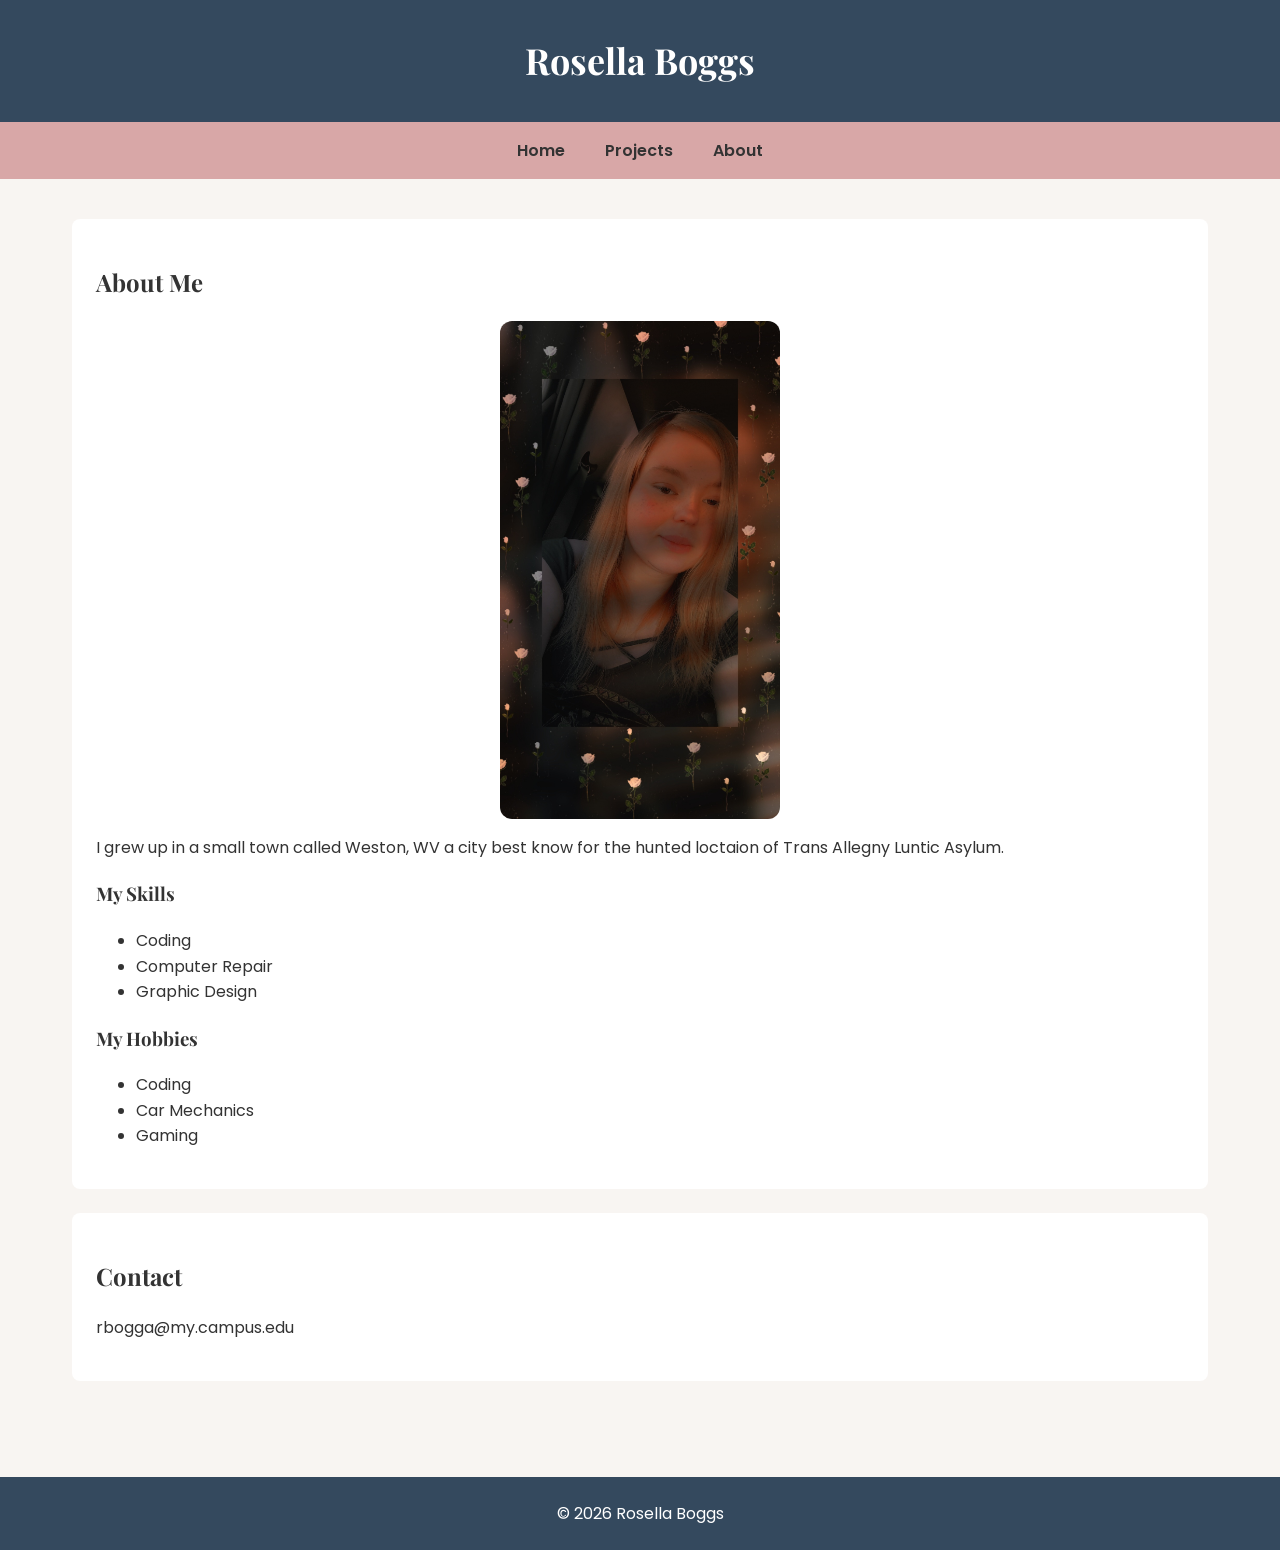
==== START_site/about.html @ 6c384ac0 "Add files via upload" ====
<!DOCTYPE html>
<!-- DEV.140 · Week 2 · Lecture 4 · START: follow along with the class. All three pages live in this ONE folder. -->
<html lang="en">
<head>
  <meta charset="UTF-8">
  <meta name="viewport" content="width=device-width, initial-scale=1.0">
  <title>About</title>
  <link rel="stylesheet" href="style.css">
</head>
<body>
  <header>
    <h1>Rosella Boggs</h1>
  </header>
  <nav>
     <ul>
      <li><a href="index.html">Home</a></li>
      <li><a href="projects.html">Projects</a></li>
      <li><a href="about.html">About</a></li>
    </ul>
  </nav>
  <main>
    <section>
      <h2>About Me</h2>
      <img src="images/Snapchat-322236450.jpg" alt="Rosella facing foward smiling">
      <p> I grew up in a small town called Weston, WV a city best know for the hunted loctaion of Trans Allegny Luntic Asylum.</p>
      <h3>My Skills</h3>
      <ul>
        <li>Coding</li>
        <li>Computer Repair</li>
        <li>Graphic Design</li>
      </ul>
      <h3>My Hobbies</h3>
      <ul>
        <li>Coding</li>
        <li>Car Mechanics 
        <li>Gaming</li>
        </li>
      </ul>
    </section>
    <section>
      <h2>Contact</h2>
      <p>rbogga@my.campus.edu</p>
      <p><a href="https://www.linkedin.com/in/rosella-boggs-51a8893aa/"></a></p>
    </section>
  </main>
  <footer>
   <p>&copy; 2026 Rosella Boggs</p>
  </footer>
</body>
</html>
---- START_site/style.css ----
@import url('https://fonts.googleapis.com/css2?family=Playfair+Display:wght@500;600;700&family=Poppins:wght@400;500;600&display=swap');

/* Color palette and spacing */
:root {
  --primary-color: #34495e;
  --secondary-color: #d8a7a7;
  --background-color: #f8f5f2;
  --text-color: #333333;
  --white: #ffffff;

  --spacing: 8px;
}

/* Basic page styling */
* {
  box-sizing: border-box;
}

body {
  font-family: 'Poppins', sans-serif;
  background-color: var(--background-color);
  color: var(--text-color);
  margin: 0;
  line-height: 1.6;
}

h1, h2, h3 {
  font-family: 'Playfair Display', serif;
}

header {
  background-color: var(--primary-color);
  color: var(--white);
  text-align: center;
  padding: 32px 16px;
}

header h1 {
  margin: 0;
  font-size: 36px;
}

main {
  max-width: 1200px;
  margin: 0 auto;
  padding: 32px 24px;
}

section {
  background-color: var(--white);
  padding: 24px;
  margin-bottom: 24px;
  border-radius: 8px;
}

/* Navigation styling */
nav {
  background-color: var(--secondary-color);
  padding: 16px;
}

nav ul {
  list-style: none;
  display: flex;
  justify-content: center;
  gap: 32px;
  margin: 0;
  padding: 0;
}

nav a {
  text-decoration: none;
  color: var(--text-color);
  font-weight: 600;
}

nav a:hover {
  color: var(--white);
}

/* Profile image */
img {
  max-width: 100%;
  width: 280px;
  height: auto;
  display: block;
  margin: 16px auto;
  border-radius: 12px;
}

/* Footer */
footer {
  background-color: var(--primary-color);
  color: var(--white);
  text-align: center;
  padding: 24px;
  margin-top: 32px;
}

footer p {
  margin: 0;
}

/* Class selector */
.content-section {
  border-left: 5px solid var(--secondary-color);
}

/* ID selector */
#welcome {
  text-align: center;
}

/* Mobile devices */
@media screen and (max-width: 600px) {

  header h1 {
    font-size: 28px;
  }

  nav ul {
    flex-direction: column;
    align-items: center;
    gap: 16px;
  }

  main {
    padding: 16px;
  }

  section {
    padding: 16px;
  }

  img {
    width: 100%;
    max-width: 280px;
  }

}

/* Tablet devices */
@media screen and (min-width: 601px) and (max-width: 900px) {

  main {
    padding: 24px;
  }

  nav ul {
    gap: 24px;
  }

  section {
    padding: 24px;
  }

}

/* Desktop devices */
@media screen and (min-width: 901px) {

  main {
    padding: 40px 32px;
  }

  nav ul {
    gap: 40px;
  }

}
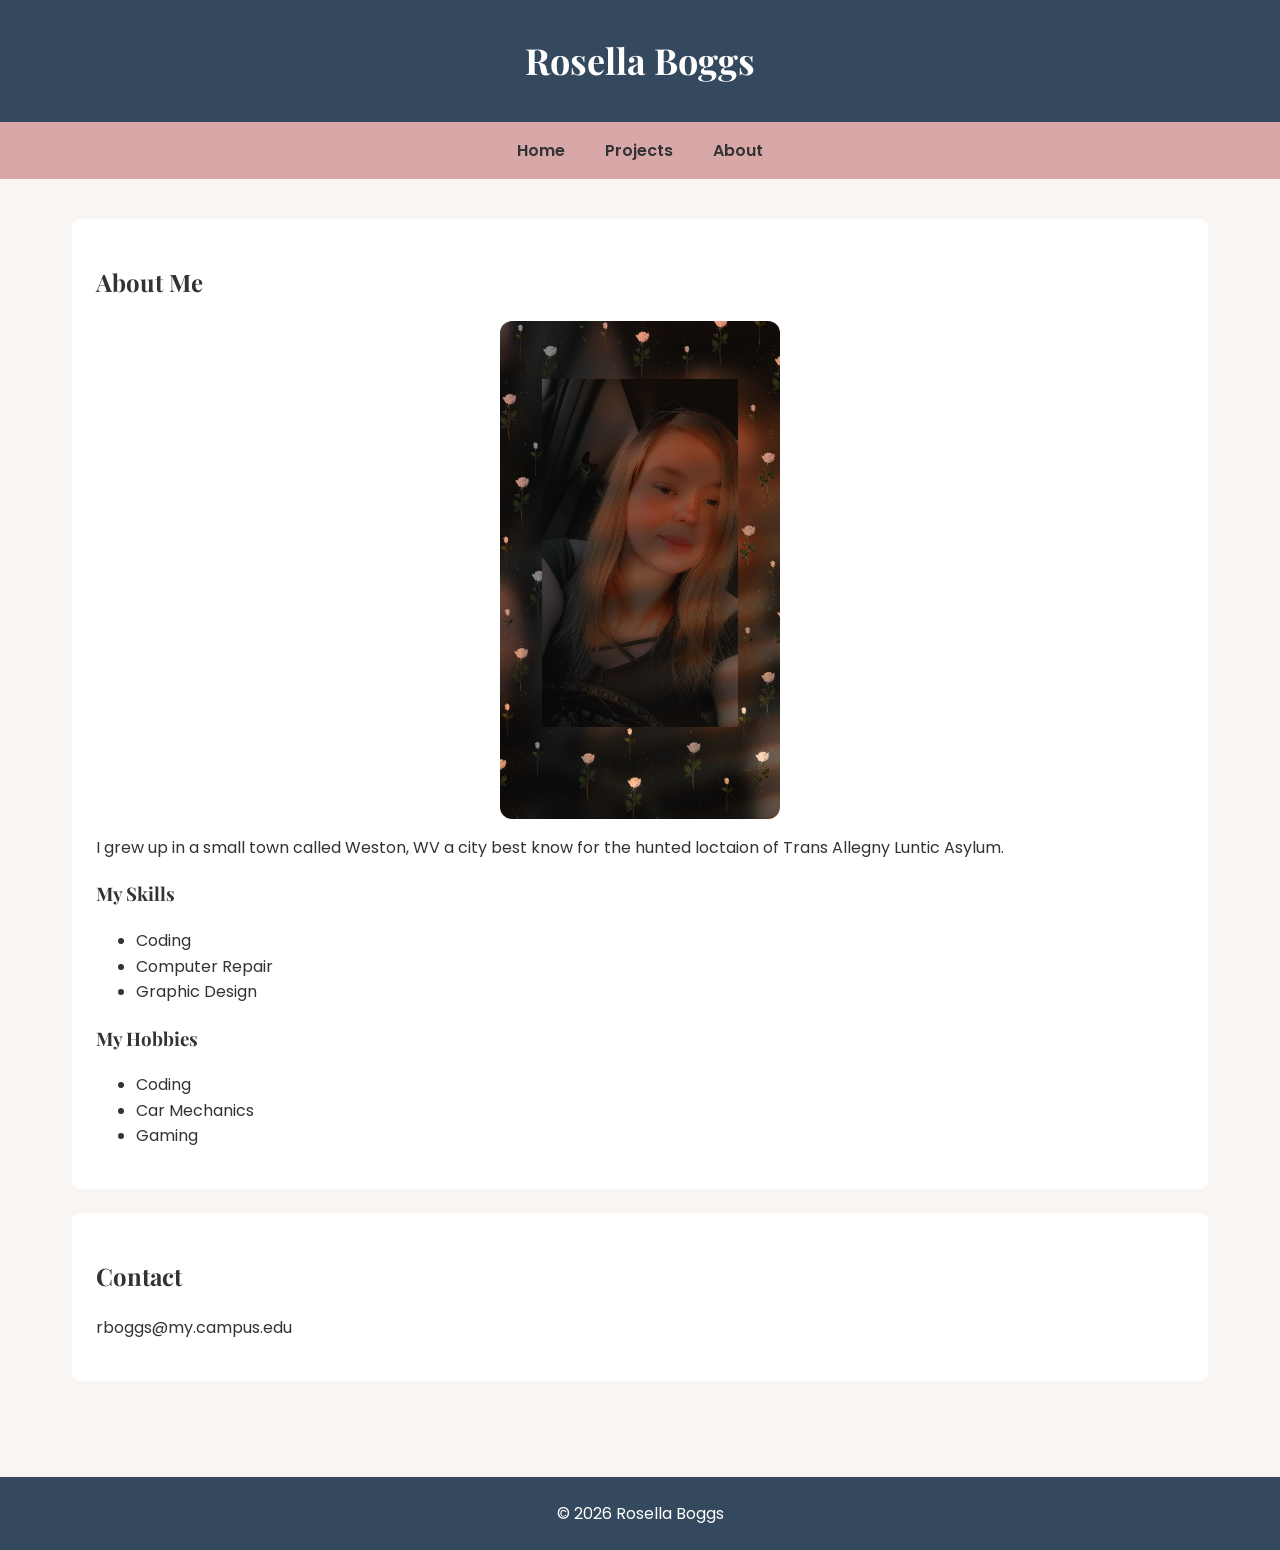
==== commit d51fab21: "Update email address in about.html" ====
--- a/START_site/about.html
+++ b/START_site/about.html
@@ -39,7 +39,7 @@
     </section>
     <section>
       <h2>Contact</h2>
-      <p>rbogga@my.campus.edu</p>
+      <p>rboggs@my.campus.edu</p>
       <p><a href="https://www.linkedin.com/in/rosella-boggs-51a8893aa/"></a></p>
     </section>
   </main>
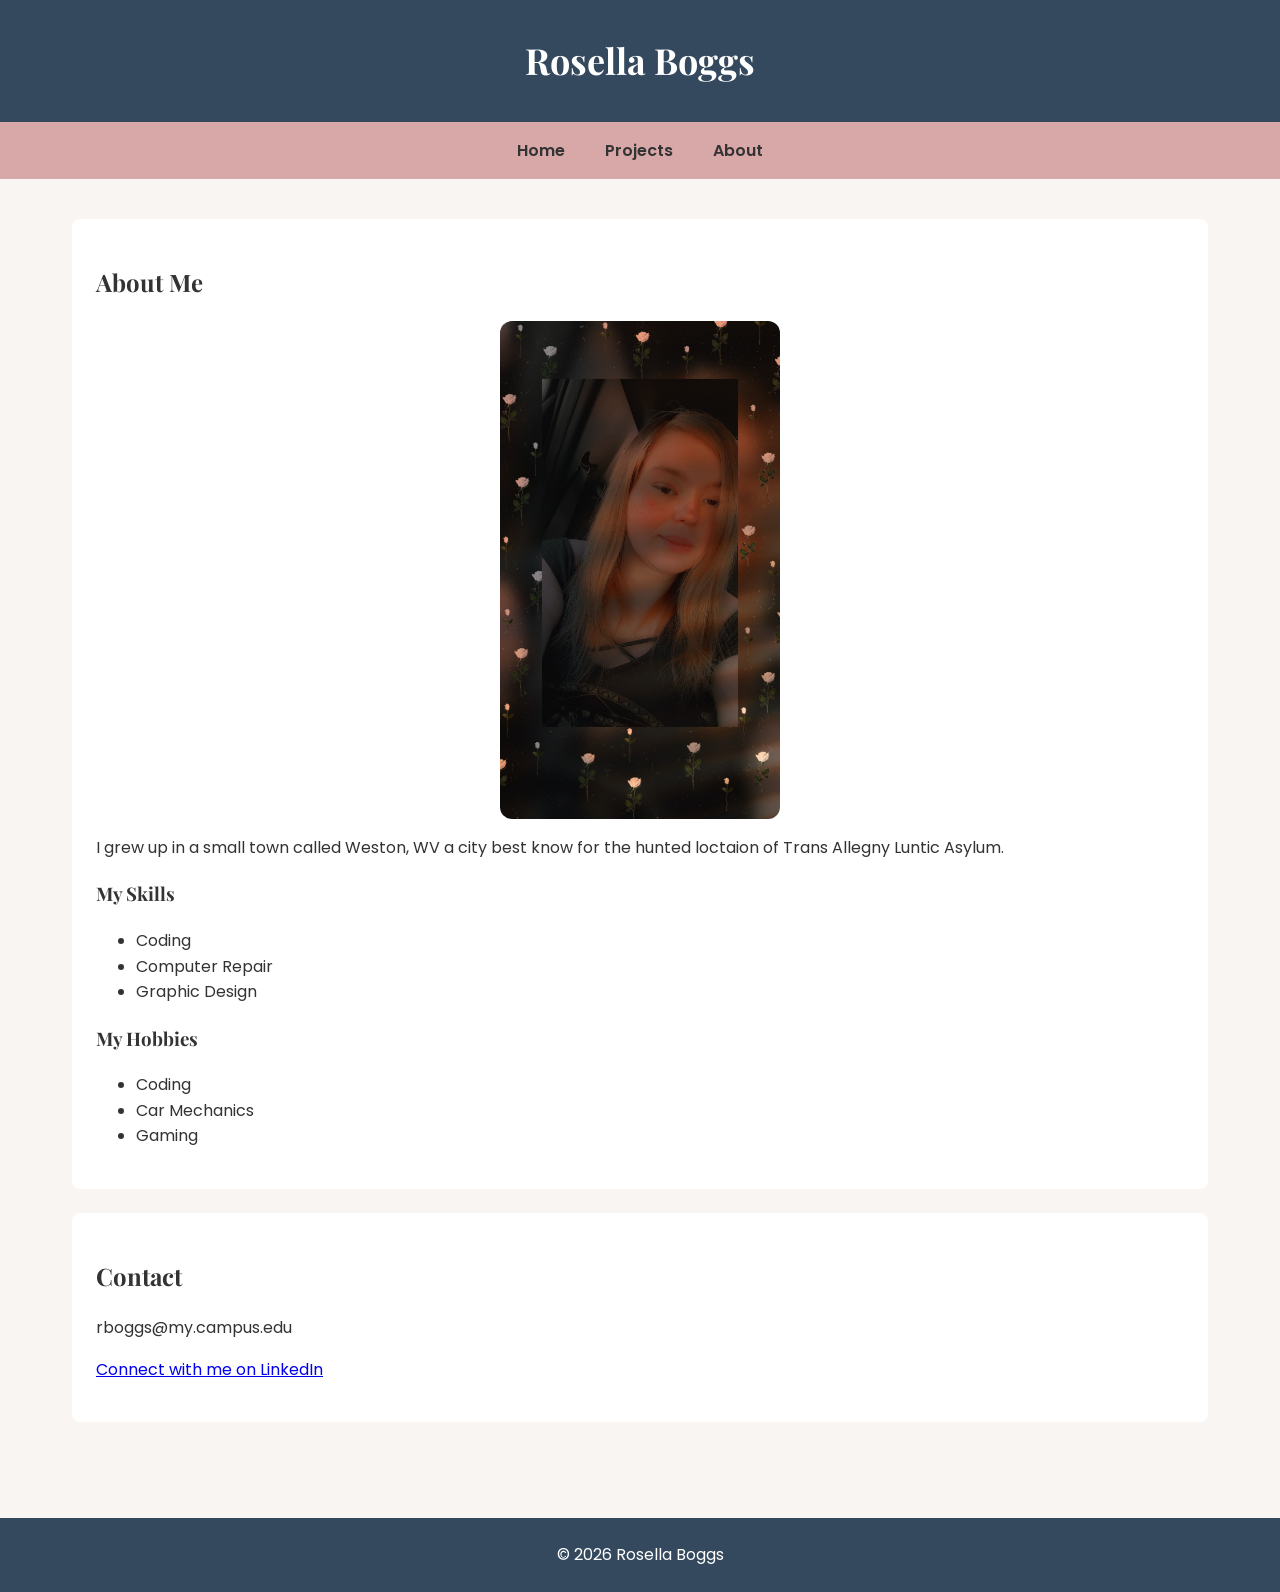
==== commit 7c304e75: "Update LinkedIn link with descriptive text" ====
--- a/START_site/about.html
+++ b/START_site/about.html
@@ -40,7 +40,11 @@
     <section>
       <h2>Contact</h2>
       <p>rboggs@my.campus.edu</p>
-      <p><a href="https://www.linkedin.com/in/rosella-boggs-51a8893aa/"></a></p>
+      <p>
+  <a href="https://www.linkedin.com/in/rosella-boggs-51a8893aa/">
+    Connect with me on LinkedIn
+  </a>
+</p>
     </section>
   </main>
   <footer>
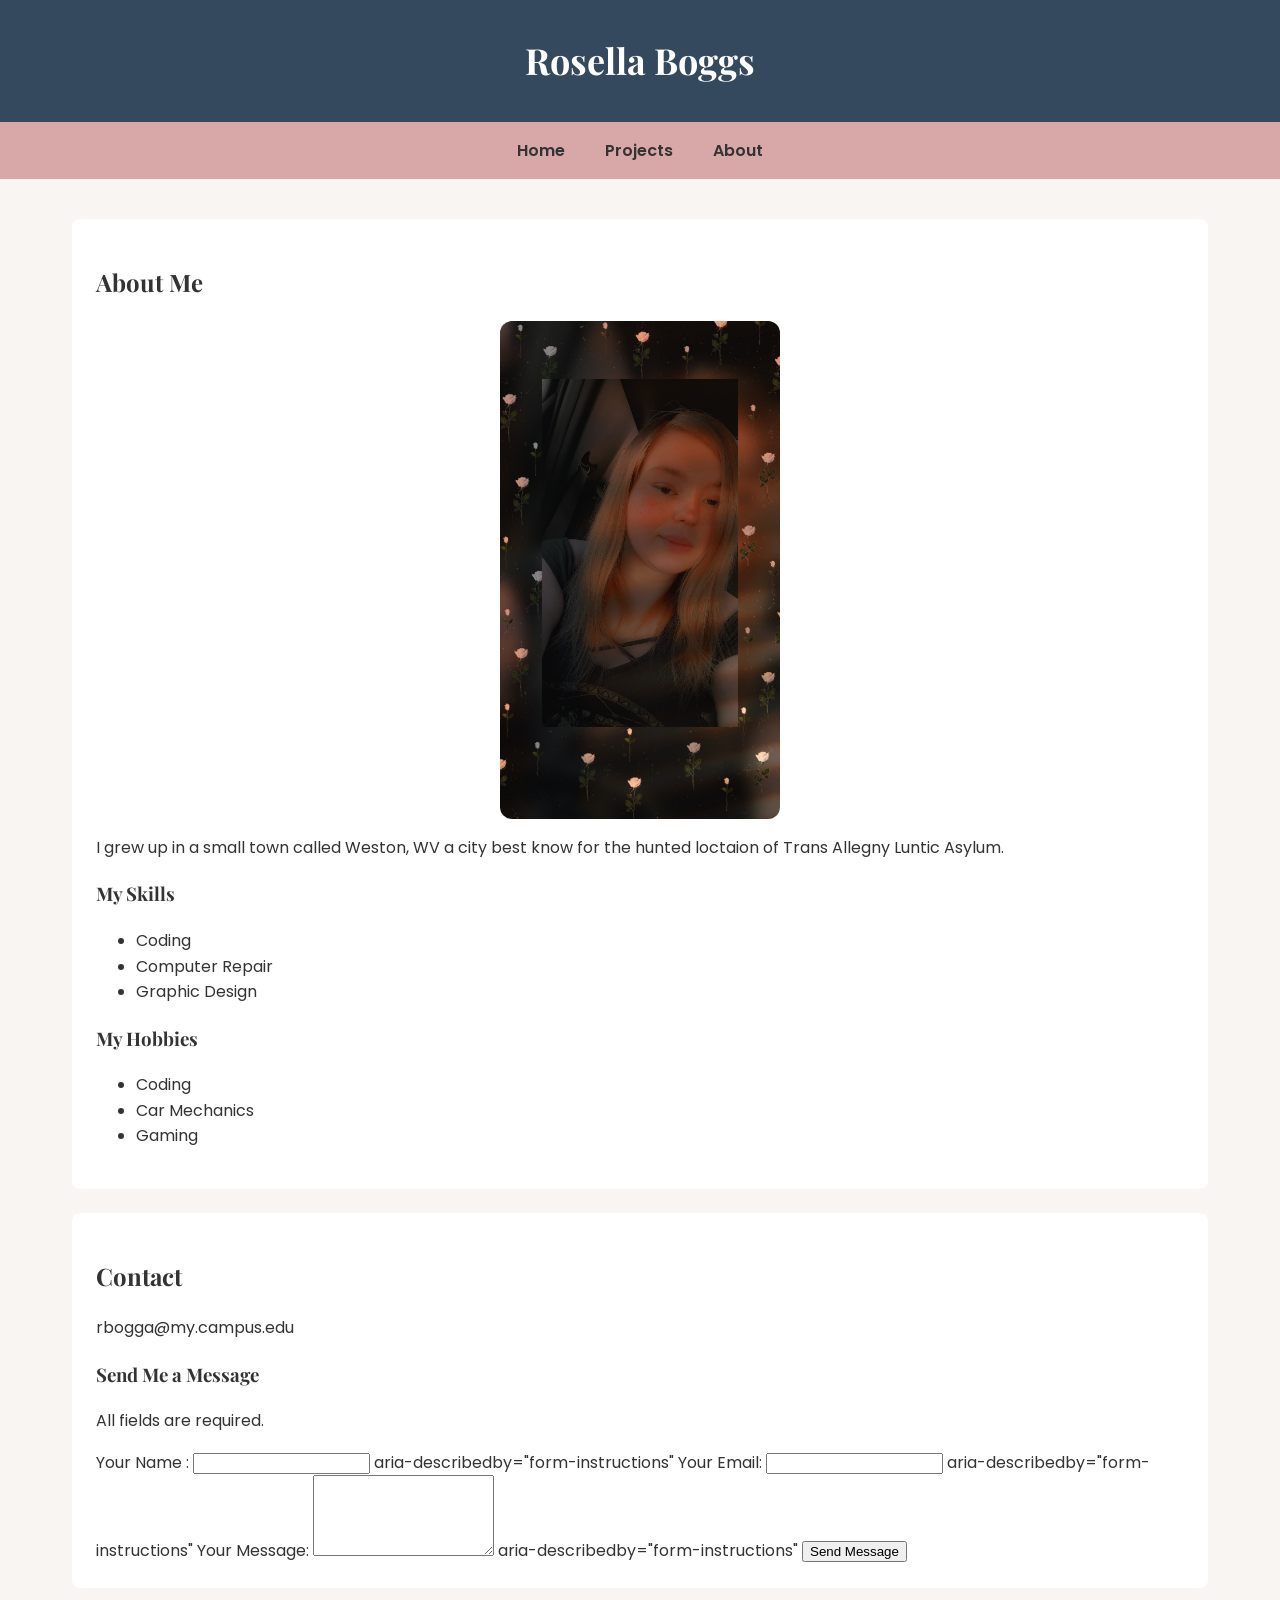
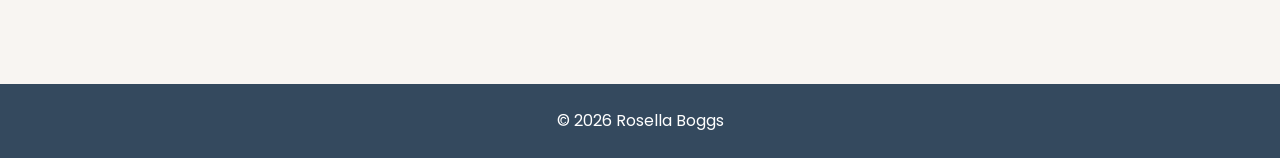
==== commit 62cd8bfd: "Update about.html" ====
--- a/START_site/about.html
+++ b/START_site/about.html
@@ -39,12 +39,23 @@
     </section>
     <section>
       <h2>Contact</h2>
-      <p>rboggs@my.campus.edu</p>
-      <p>
-  <a href="https://www.linkedin.com/in/rosella-boggs-51a8893aa/">
-    Connect with me on LinkedIn
-  </a>
-</p>
+      <p>rbogga@my.campus.edu</p>
+      <p><a href="https://www.linkedin.com/in/rosella-boggs-51a8893aa/"></a></p>
+      <h3>Send Me a Message</h3>
+      <form>
+        <p id="form-instructions">All fields are required.</p>
+  <label for="name">Your Name :</label>
+<input type="text" id="name" name="name" required>
+        aria-describedby="form-instructions"
+  <label for="email">Your Email:</label>
+<input type="email" id="email" name="email" required>
+        aria-describedby="form-instructions"
+        <label for="message">Your Message:</label>
+<textarea id="message" name="message" rows="5" required></textarea>
+        aria-describedby="form-instructions"
+        <button type="submit">Send Message</button>
+      </form>
+    
     </section>
   </main>
   <footer>
--- a/START_site/style.css
+++ b/START_site/style.css
@@ -169,3 +169,18 @@
 
 }
 
+.project-card {
+  background-color: var(--white);
+  padding: 24px;
+  margin: 24px 0;
+  border-radius: 8px;
+  border: 2px solid var(--secondary-color);
+}
+.project-card h3 {
+  margin-bottom: 8px;
+}
+
+.project-card p {
+  margin-top: 0;
+}
+
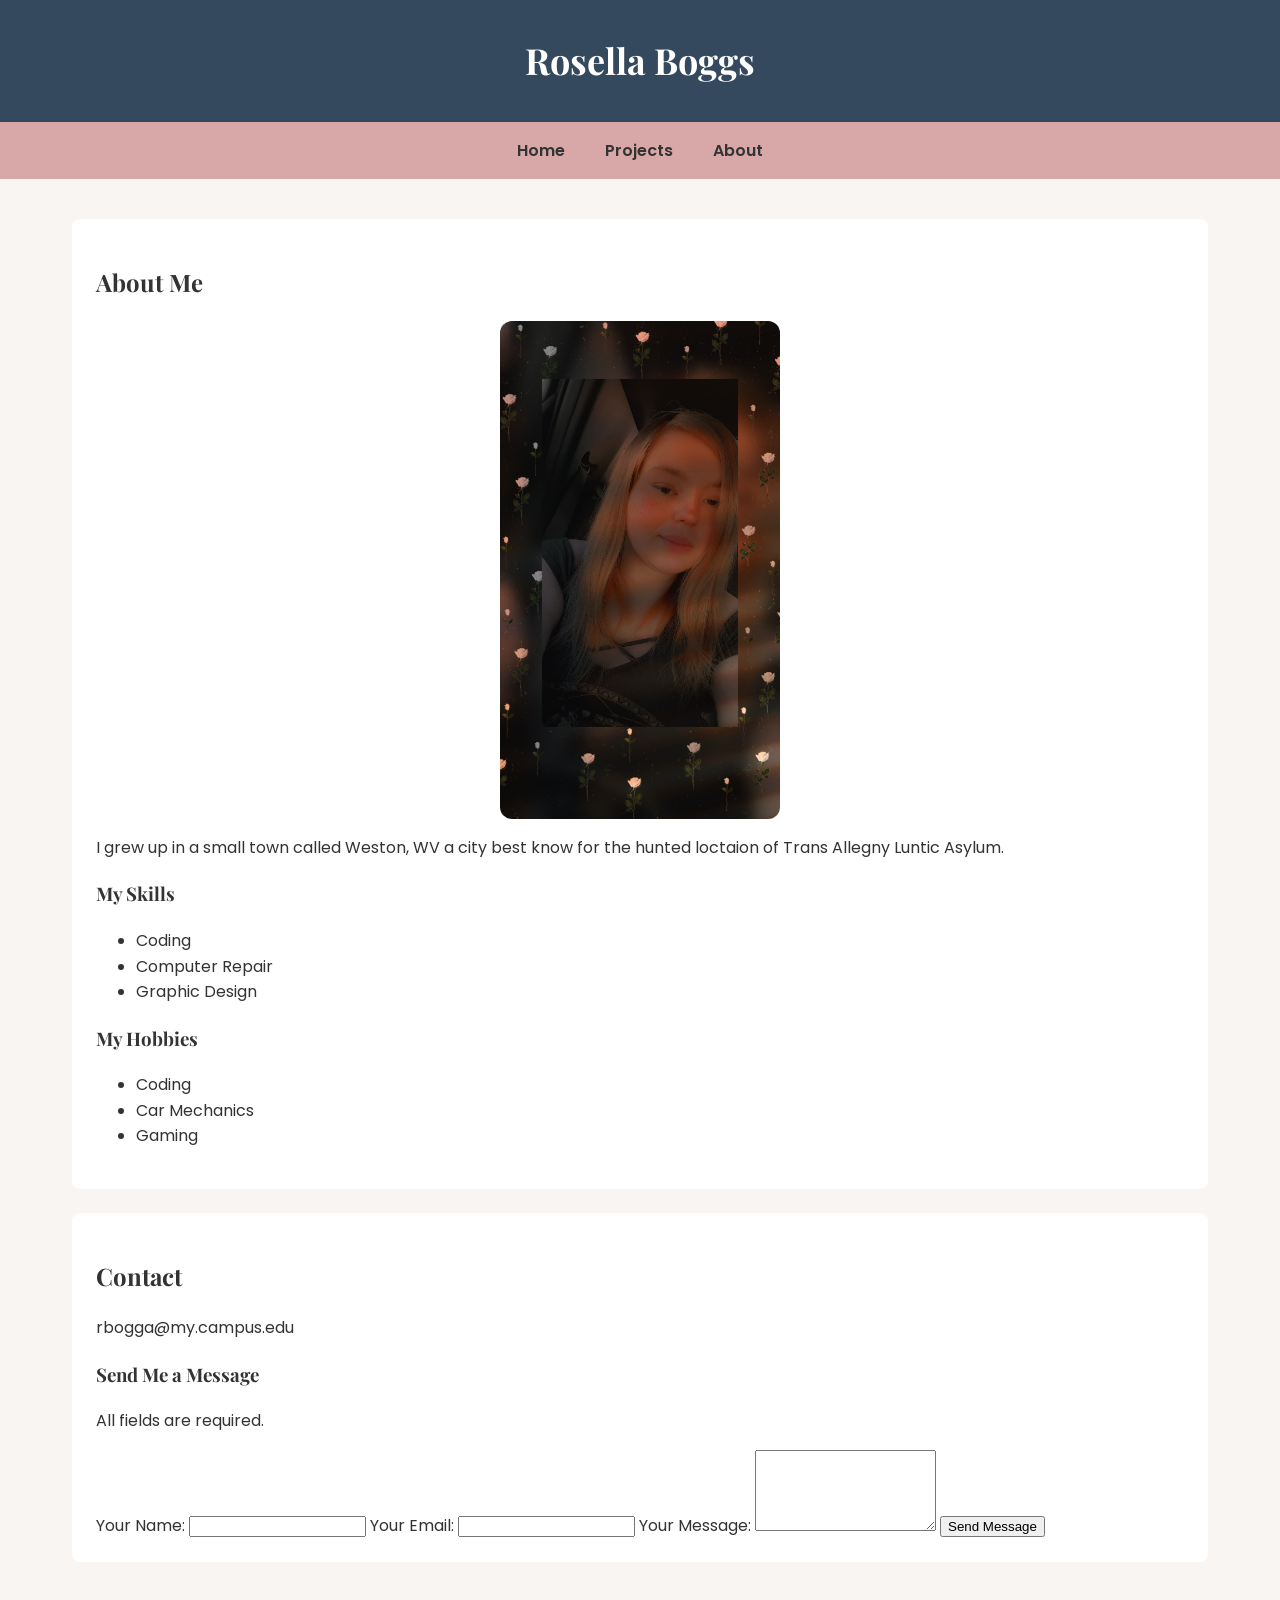
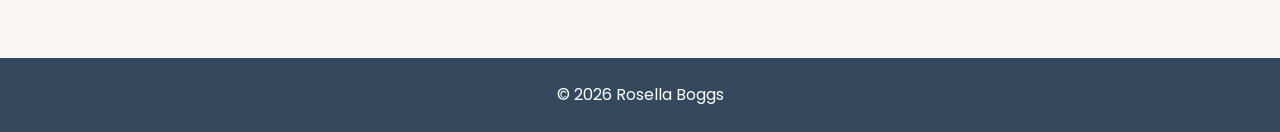
==== commit f8b07174: "Fix formatting of form fields in about.html" ====
--- a/START_site/about.html
+++ b/START_site/about.html
@@ -44,15 +44,17 @@
       <h3>Send Me a Message</h3>
       <form>
         <p id="form-instructions">All fields are required.</p>
-  <label for="name">Your Name :</label>
-<input type="text" id="name" name="name" required>
-        aria-describedby="form-instructions"
+ <label for="name">Your Name:</label>
+<input type="text" id="name" name="name" required
+       aria-describedby="form-instructions">
   <label for="email">Your Email:</label>
-<input type="email" id="email" name="email" required>
-        aria-describedby="form-instructions"
-        <label for="message">Your Message:</label>
-<textarea id="message" name="message" rows="5" required></textarea>
-        aria-describedby="form-instructions"
+<input type="email" id="email" name="email" required
+  aria-describedby="form-instructions">
+<label for="message">Your Message:</label>
+<textarea id="message" name="message" rows="5" required
+ aria-describedby="form-instructions" >
+  
+ </textarea>
         <button type="submit">Send Message</button>
       </form>
     
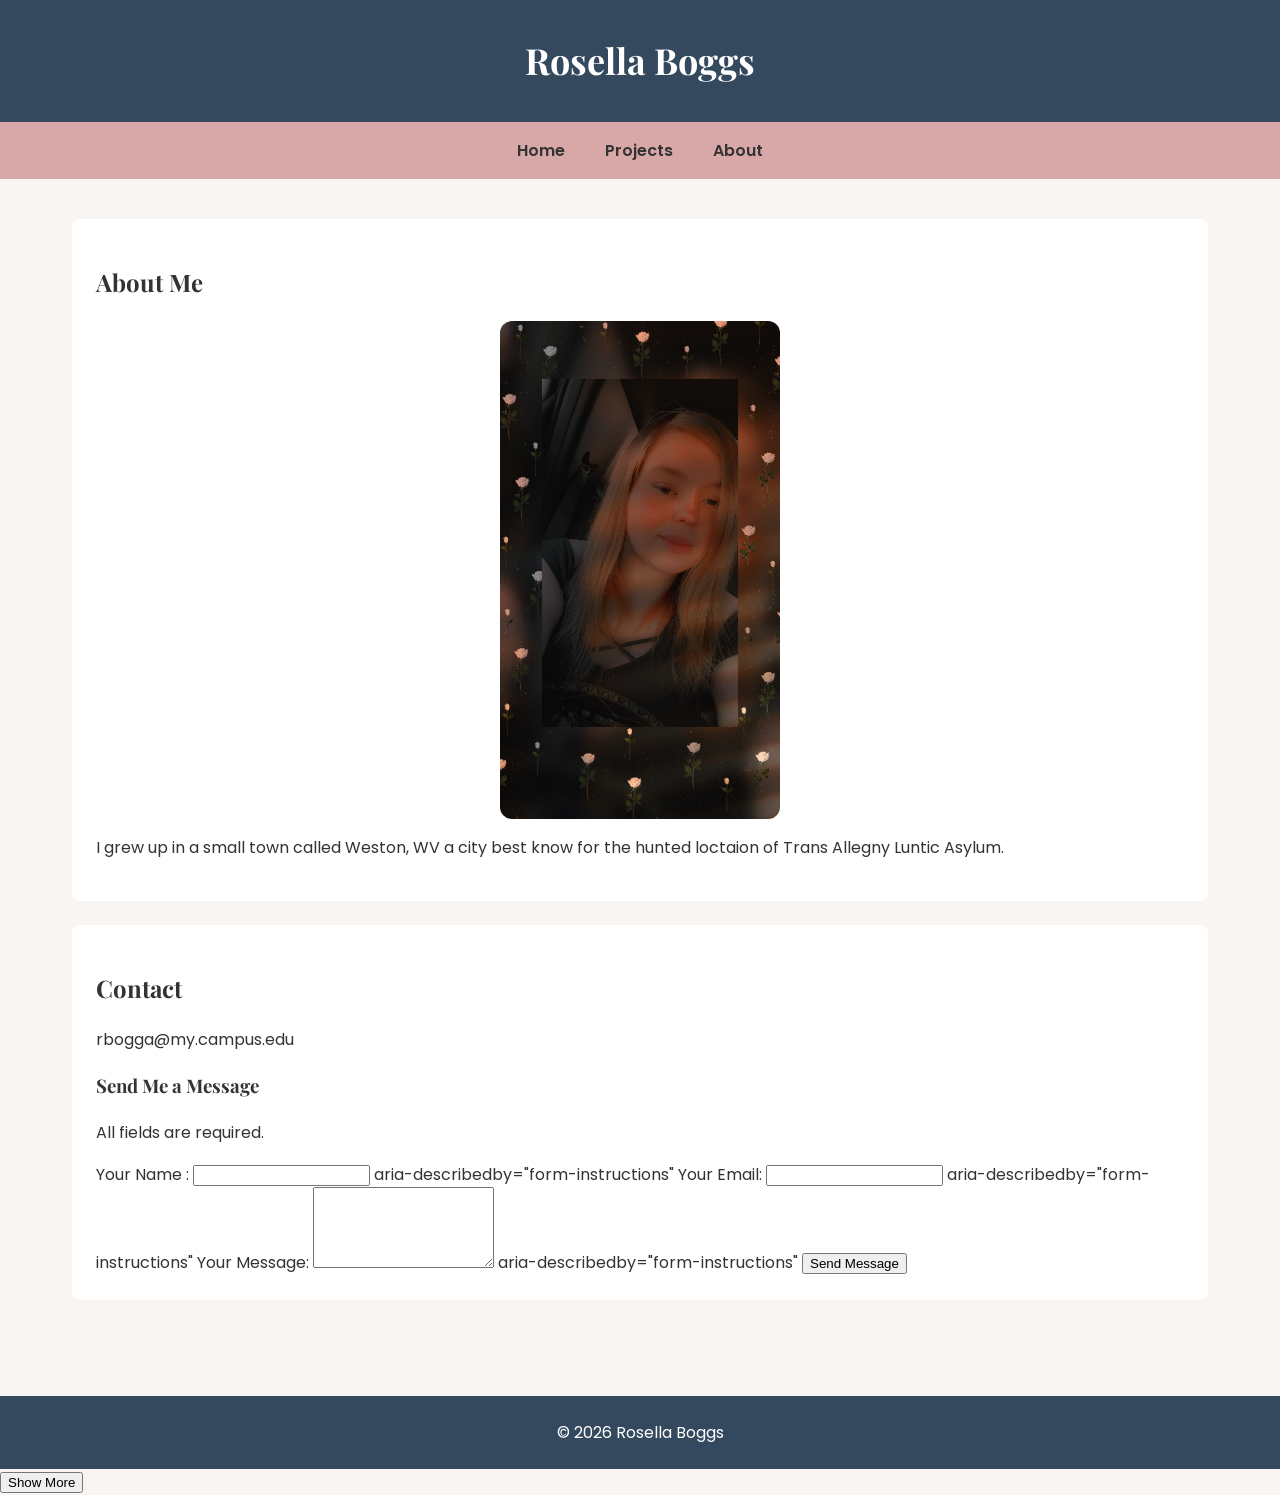
==== commit cb98acd4: "Add hidden content section and toggle button" ====
--- a/START_site/about.html
+++ b/START_site/about.html
@@ -23,6 +23,7 @@
       <h2>About Me</h2>
       <img src="images/Snapchat-322236450.jpg" alt="Rosella facing foward smiling">
       <p> I grew up in a small town called Weston, WV a city best know for the hunted loctaion of Trans Allegny Luntic Asylum.</p>
+      <div id="more-content" hidden>
       <h3>My Skills</h3>
       <ul>
         <li>Coding</li>
@@ -36,6 +37,7 @@
         <li>Gaming</li>
         </li>
       </ul>
+</div>
     </section>
     <section>
       <h2>Contact</h2>
@@ -44,24 +46,24 @@
       <h3>Send Me a Message</h3>
       <form>
         <p id="form-instructions">All fields are required.</p>
- <label for="name">Your Name:</label>
-<input type="text" id="name" name="name" required
-       aria-describedby="form-instructions">
+  <label for="name">Your Name :</label>
+<input type="text" id="name" name="name" required>
+aria-describedby="form-instructions"
   <label for="email">Your Email:</label>
-<input type="email" id="email" name="email" required
-  aria-describedby="form-instructions">
-<label for="message">Your Message:</label>
-<textarea id="message" name="message" rows="5" required
- aria-describedby="form-instructions" >
-  
- </textarea>
+<input type="email" id="email" name="email" required>
+aria-describedby="form-instructions"
+        <label for="message">Your Message:</label>
+<textarea id="message" name="message" rows="5" required></textarea>
+ aria-describedby="form-instructions"
         <button type="submit">Send Message</button>
       </form>
-    
     </section>
   </main>
   <footer>
    <p>&copy; 2026 Rosella Boggs</p>
   </footer>
+  <script src="script.js"></script>
+  <button id="toggle-button" type="button">Show More</button>
 </body>
 </html>
+
